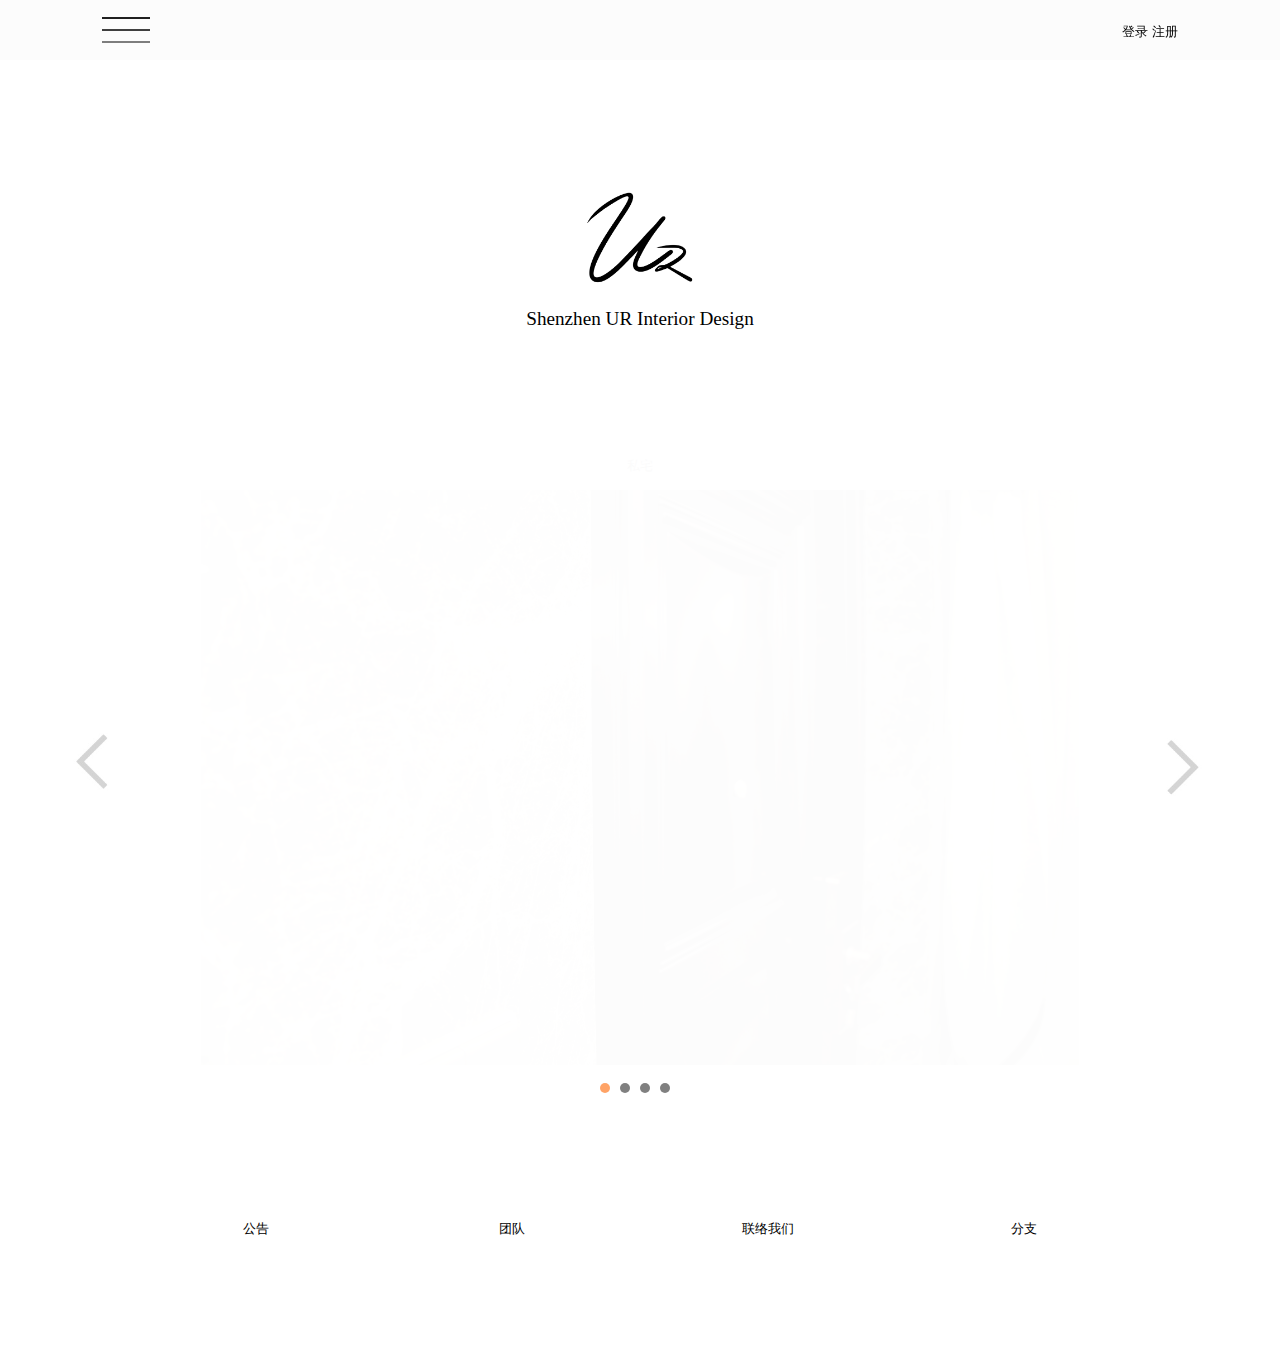
==== index.html @ 99766bed "." ====
<!DOCTYPE html>
<html>
<head>
	<title>UrDesign——Just For You!</title>
	<meta charset="utf-8">
	<meta name="description" content="深圳友仁设计">
	<meta name="keywords" content="urdesign">
    <meta name="viewport" content="width=device-width,initial-scale=1" />
	<!-- Site CSS -->
	<link rel="stylesheet" type="text/css" href="css/cIndex.css">
	<!-- Site js -->
	<script src="js/jsurdesign.js"></script>
</head>

<body>
    <nav>
        <a href="#">
            <canvas id="myCanvas" width="48px" height="48px">
        </canvas></a>
        <script tyep="text/javascript">
            var c=document.getElementById("myCanvas");
            var ctx=c.getContext("2d");
            ctx.moveTo(0,12); ctx.lineTo(48,12); ctx.stroke();
            ctx.moveTo(0,24); ctx.lineTo(48,24); ctx.stroke();
            ctx.moveTo(0,36); ctx.lineTo(48,36); ctx.stroke();
        </script>
        <span>
            <a href="views/signIn.html">登录</a>
            <a href="views/signUp.html">注册</a>
        </span>
        <div class="clear"></div>
    </nav>
    <div class="blank-div"></div>
    <div class="top-decoration" id="logo-ontop-div">
        <a href="index.html">
            <img class="top-decoration" id="logo-ontop" alt="Logo" src="images/logo-black.png" />
        </a>
    </div>
    <div class="top-text" id="top-text-div">
        <p class="top-text">Shenzhen UR Interior Design</p>
    </div>
    <div class="blank-div"></div>

    <div class="mid-max-div" id="mid-max-div">
        <div class="arrow-div" id="arrow-left-div">
            <img class="arrow" id="arrow-left" alt="arrow-left" 
            src="images/arrow-left.jpg" onclick="prePic()" 
            onmouseover="mouseOver()" onmouseout="mouseOut()" />
        </div>
        <div class="mid-container" id="mid-container">
            <p class="mid-text" id="mid-text">私宅/别墅</p>
            <div class="mid-pics-div" id="mid-pics-div"
                onmouseover="mouseOver()" onmouseout="mouseOut()">
                <!-- <img class="mid-pics" id="mid-pic" 
                    alt="私宅" src="images/1.私宅.jpg" /> -->
                <a href="views/exhibition.html">    
                <img class="mid-pics" id="mid-pic" 
                    alt="私宅" src="images/1.jpg" />
                </a>
                <img class="loadingPic" id="loadingPic"
                    alt="loading..." src="images/loading.gif"
                    style="display:none" />
            </div>
        </div>
        <div class="arrow-div" id="arrow-right-div">
            <img class="arrow" id="arrow-right" alt="arrow-right" 
            src="images/arrow-right.jpg" onclick="nextPic()"
            onmouseover="mouseOver()" onmouseout="mouseOut()" />
        </div>
        <div class="clear"></div>
    </div/>
    <!-- picIndex -->
    <ul class="focusBox">
        <li onclick="showPic(1)"></li>
        <li onclick="showPic(2)"></li>
        <li onclick="showPic(3)"></li>
        <li onclick="showPic(4)"></li>
        <div class="clear"></li>
    </ul>
    <div class="blank-div"></div>

    <!-- 起始弹出窗 -->
    <!-- <div class="note">
        <h1>Note: </h1>
        <p>网站还在开发中，功能不完整，仅供体验。</p>
        <canvas id="cancel" onclick="close();"></canvas>
        <script>
            var c=document.getElementById("cancel");
            var ctx=c.getContext("2d");
            ctx.beginPath();
            ctx.strokeStyle="black";
            ctx.moveTo(0,0); ctx.lineTo(60,60); ctx.stroke();
            ctx.moveTo(0,60); ctx.lineTo(60,0); ctx.stroke();
        </script>
    </div> -->

    <footer class="footer">
        <ul class="footer">
            <li><a href="views/announcement.html">公告</a></li>
            <li><a href="views/team.html">团队</a></li>
            <li><a href="views/contactUs.html">联络我们</a></li>
            <li><a href="views/branch.html">分支</a></li>
        </ul>
    </footer>
</body>
</head>
</html>
---- css/cIndex.css ----
body {
	margin:0; padding:0;
	width:100%; text-align:center;
    position:absolute;
	top:0;	left:0;
    font-size:100%;
    font-family:STXiHei,Tahoma;
}

/*
 * nav
 */
nav {
    width:100%;
    height:60px;
    position:fixed;
    background-color:rgba(251,251,251,0.8);
    z-index:80;
}
nav canvas {
    float:left;
    padding-left:8%;
    padding-top:6px;
}
nav span {
    float:right;
    padding-right:8%;
    padding-top:24px;
    font-size:0.8rem;
    /*不换行*/
    white-space:nowrap;
}
a {
    color:#000;
    text-decoration:none;
}

/*
 * top
 */
.top-decoration {
	margin:0 auto;
}
#logo-ontop-div {
	margin:0 auto;
	overflow:hidden;
}
#logo-ontop {
    width:20%;
    max-width:110px;
    margin-top:60px;
}
p.top-text {
	font-family:Tahoma;
	font-size:1.2em;
	font-weight:lighter;
}

.blank-div {
    margin-top:10%
}
/*
 * mid-max-div
 */
div.mid-max-div {
	width:100%;
	margin:0 auto;
	padding=0;
}
#mid-container {
	margin:0 auto;
	padding:0;
	width:70%;
/*	border:1px solid #000;	*/
	float:left;
}

div.arrow-div {
    width:15%;
	float:left; 
/*    height:625px; */
	padding:0; margin:0;
}
img.arrow {
	width:80%; 
    max-width:100px;
    height:auto; 
	padding:0;
/*    margin-top:262px; */
	opacity:0.3;
	transition:opacity 0.7s;
}
img.arrow:hover {opacity:0.9;}

@font-face {
	font-family:STXiHei;
	src:url('font/STXiHei.ttf') format('ttf');
	font-style:normal;
	font-weight:normal;
}
p.mid-text {
	text-align:center;
	padding:0;
    margin-top:0;
	margin-bottom:15px;
	font-size:0.8em;
	font-family:STXiHei;
}
/*
 * 中间图片切换
 */
#mid-pics-div {
	width:100%;
	margin:0 auto;
	padding:0;
	overflow:hidden;
    transition:width 0.3s;
}
#mid-pics-div:hover {overflow:visible;}
.mid-pics {
	width:98%;
	height:auto;
	margin:0 auto;
	display:block;
    z-index:-1;
    transition:width 0.3s;
}
.mid-pics:hover {
    width:100%;
    z-index:99;
}
.loadingPic {
    width:80px; height:80px;
    margin:0 auto;
}
@media screen and (max-width:650px) {
    #mid-container {width:100%;}
    #mid-pics-div {width:100%;}
    .mid-pics {width:100%};
.mid-pics:hover {}
#mid-pics-div:hover {}
    .arrow-div {position:absolute;}
    #arrow-left-div {left:0; z-index:3;}
    #arrow-right-div {right:0;}
}
/*
 * focusBox
 */
ul.focusBox {
    list-style:none;
    margin:0 auto;
    margin-top:18px;
    padding:0;
    width:80px;
}
ul.focusBox li {
    float:left;
    border-radius:10px;
    width:10px;
    height:10px;
    margin-right:10px;
    background-color:grey;
    cursor:pointer;
    z-index:0;
}
ul.focusBox li.cur {
    background-color:#f60;
    opacity:0.6;
    filter:alpha(opacity=60);
    z-index:0;
}

/*
 * 弹出窗
 */
div.note {
    text-align:left;
    padding-left:2%;
    width:40%;
    position:fixed;
    top:30%; left:30%;
    background-color:white;
    z-index:50;
}
/*
#cancel {
    position:absolute;
    right:2%;    top:2%;
    width:60px; height:60px;
    z-index:999;
}
*/

/*
 * footer
 */
footer {
	width:100%;
	height:150px;
/*	background-color:#E0E3DA; */
}
ul.footer {
	padding:0;
	padding-bottom:50px;
	margin:0 auto;
    width:80%;
}
ul.footer li {
	list-style:none;
	float:left;
	width:25%;
	font-size:0.8em;
}

.clear {clear:both;}
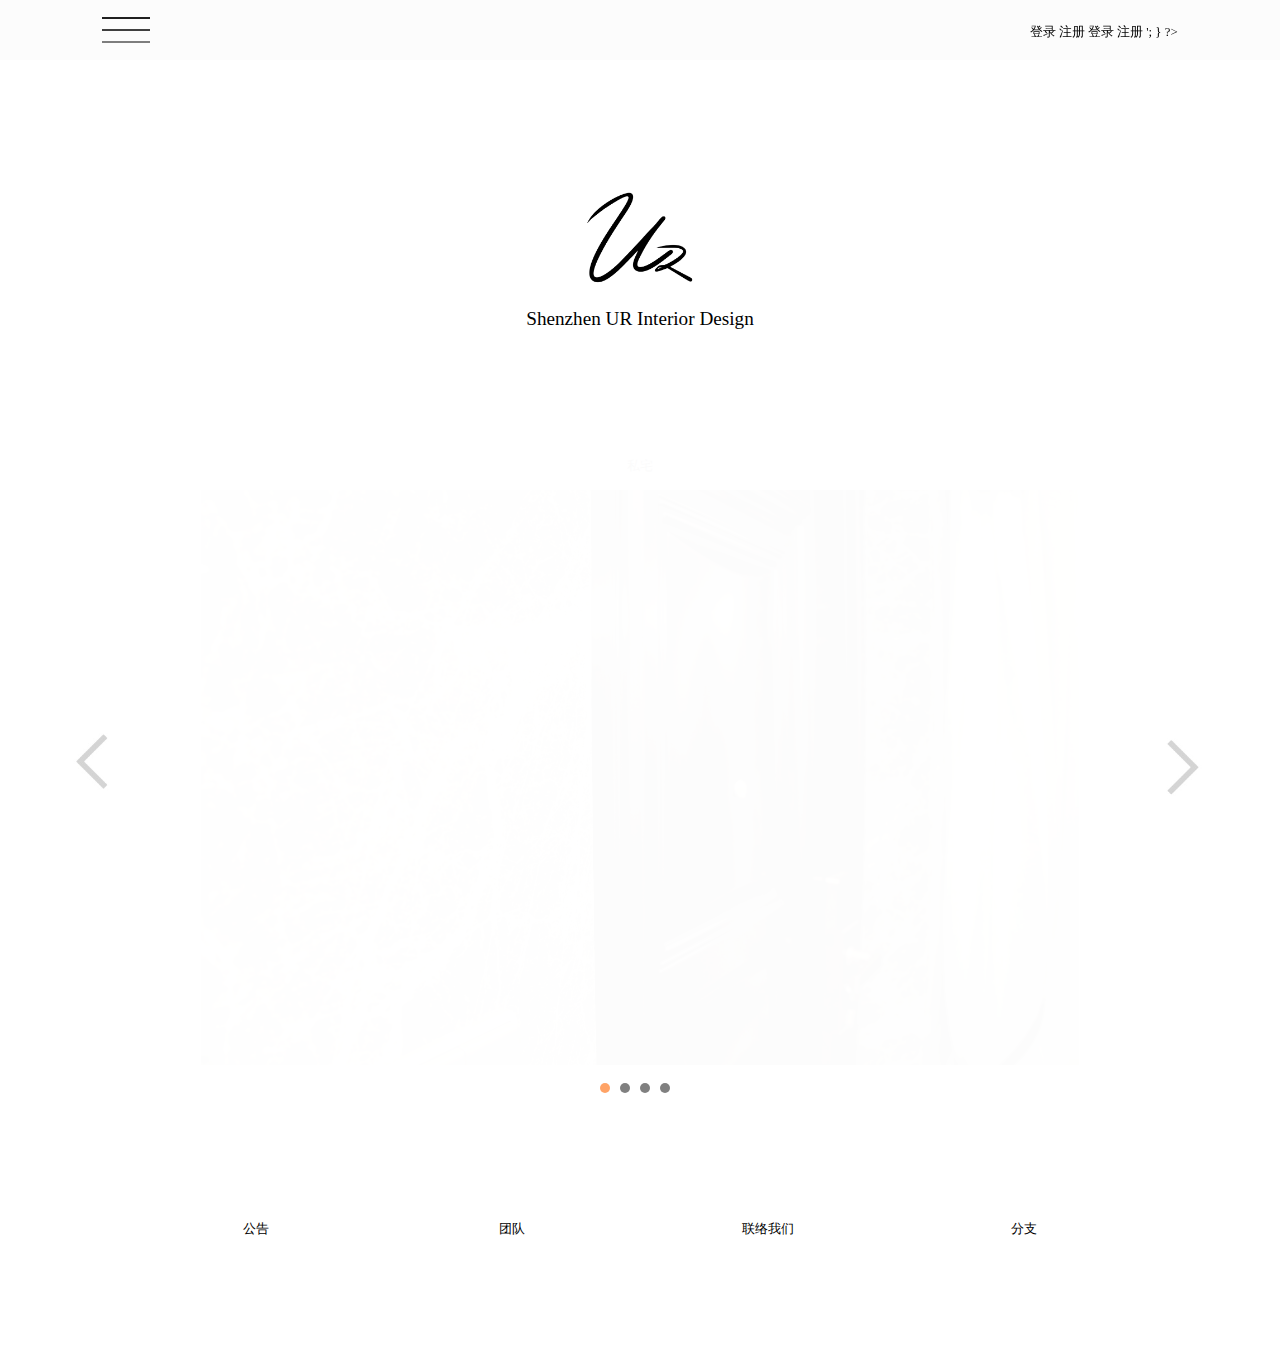
==== commit 8f9437c0: "php session second try" ====
--- a/index.html
+++ b/index.html
@@ -27,6 +27,20 @@
         <span>
             <a href="views/signIn.html">登录</a>
             <a href="views/signUp.html">注册</a>
+            <?php
+            if(isset($_SESSION) {
+                // 已登录
+                echo '
+                    $_SESSION["username"];
+                ';
+            }else {
+                // 未登录
+                echo '
+                    <a href="views/signIn.html">登录</a>
+                    <a href="views/signUp.html">注册</a>
+                ';
+            }
+            ?>
         </span>
         <div class="clear"></div>
     </nav>
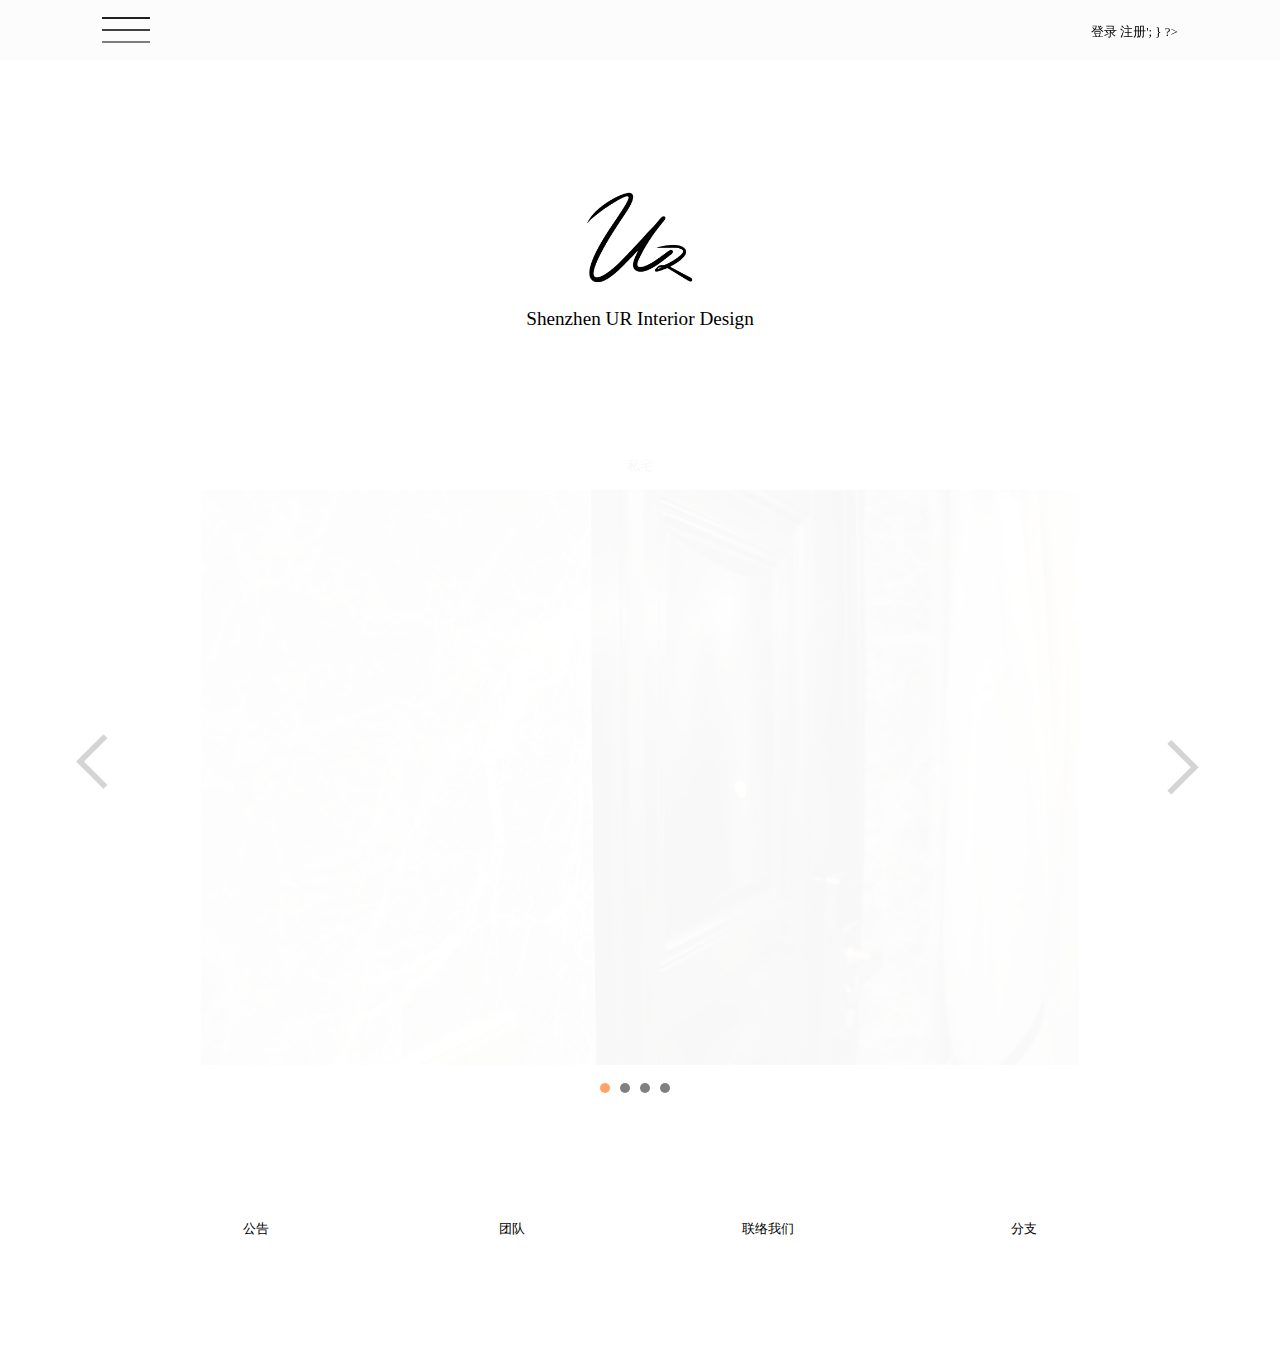
==== commit c1af7036: "登录session获取成功“" ====
--- a/index.html
+++ b/index.html
@@ -25,20 +25,15 @@
             ctx.moveTo(0,36); ctx.lineTo(48,36); ctx.stroke();
         </script>
         <span>
-            <a href="views/signIn.html">登录</a>
-            <a href="views/signUp.html">注册</a>
             <?php
-            if(isset($_SESSION) {
+            session_start();
+            if(isset($_SESSION['username'])) {
                 // 已登录
-                echo '
-                    $_SESSION["username"];
-                ';
+                $username=$_SESSION['username'];
+                echo "Hello, "."$username"." !";
             }else {
                 // 未登录
-                echo '
-                    <a href="views/signIn.html">登录</a>
-                    <a href="views/signUp.html">注册</a>
-                ';
+                echo '<a href="views/signIn.html">登录</a> <a href="views/signUp.html">注册</a>';
             }
             ?>
         </span>
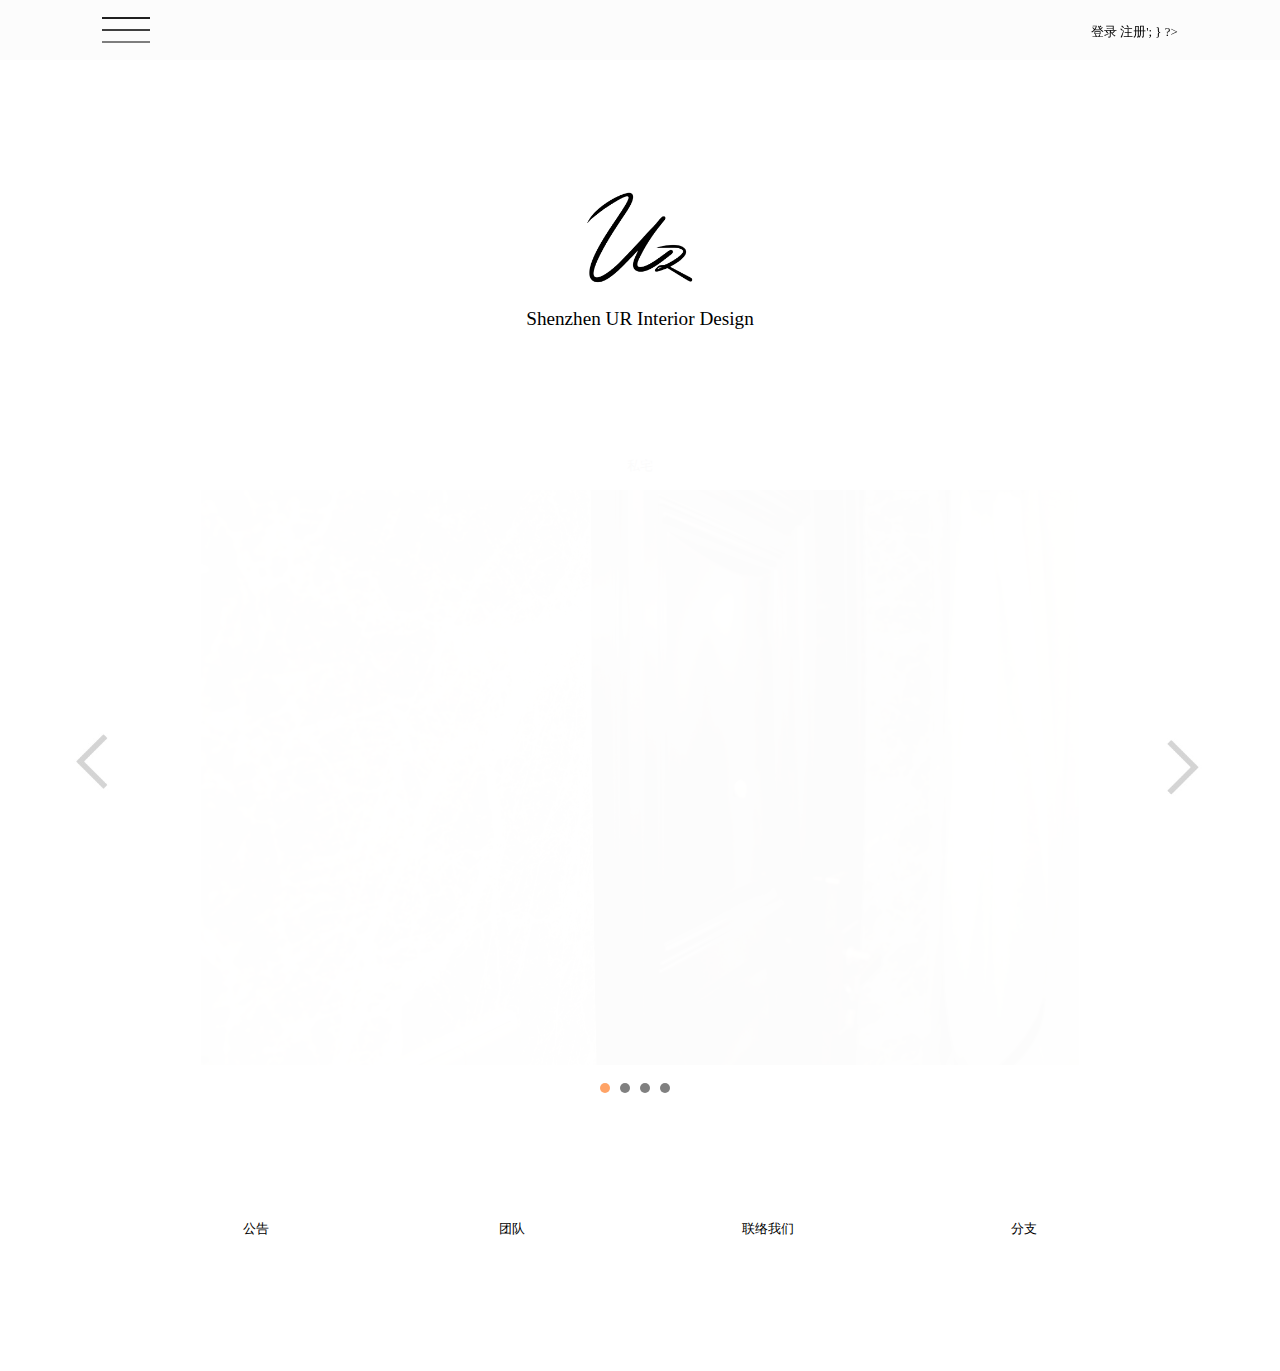
==== commit 539af72b: "退出按钮" ====
--- a/index.html
+++ b/index.html
@@ -14,17 +14,16 @@
 
 <body>
     <nav>
-        <a href="#">
-            <canvas id="myCanvas" width="48px" height="48px">
-        </canvas></a>
-        <script tyep="text/javascript">
-            var c=document.getElementById("myCanvas");
-            var ctx=c.getContext("2d");
-            ctx.moveTo(0,12); ctx.lineTo(48,12); ctx.stroke();
-            ctx.moveTo(0,24); ctx.lineTo(48,24); ctx.stroke();
-            ctx.moveTo(0,36); ctx.lineTo(48,36); ctx.stroke();
-        </script>
-        <span>
+        <div class="sCanvas" id="sCanvas">
+            <canvas id="myCanvas" width="48px" height="48px" 
+                onmouseover="displayUl();">
+            </canvas>
+            <ul id="downUl" onmouseout="hideUl()">
+                <li onclick="signOut();">退出</li>
+            </ul>
+            <div class="clear"></div>
+        </div>
+        <span class="sRight">
             <?php
             session_start();
             if(isset($_SESSION['username'])) {
@@ -88,21 +87,6 @@
     </ul>
     <div class="blank-div"></div>
 
-    <!-- 起始弹出窗 -->
-    <!-- <div class="note">
-        <h1>Note: </h1>
-        <p>网站还在开发中，功能不完整，仅供体验。</p>
-        <canvas id="cancel" onclick="close();"></canvas>
-        <script>
-            var c=document.getElementById("cancel");
-            var ctx=c.getContext("2d");
-            ctx.beginPath();
-            ctx.strokeStyle="black";
-            ctx.moveTo(0,0); ctx.lineTo(60,60); ctx.stroke();
-            ctx.moveTo(0,60); ctx.lineTo(60,0); ctx.stroke();
-        </script>
-    </div> -->
-
     <footer class="footer">
         <ul class="footer">
             <li><a href="views/announcement.html">公告</a></li>
--- a/css/cIndex.css
+++ b/css/cIndex.css
@@ -19,13 +19,34 @@
 }
 nav canvas {
     float:left;
-    padding-left:8%;
-    padding-top:6px;
-}
-nav span {
-    float:right;
-    padding-right:8%;
-    padding-top:24px;
+    margin-left:8%;
+    margin-top:6px;
+    cursor:pointer;
+}
+div.sCanvas ul {
+    position:absolute;
+    background-color:rgba(251,251,251,0.8);
+    margin-left:8%; margin-top:60px;
+    padding:0;
+    display:none;
+    opacity:0.5; transition:opacity 0.7s;
+    width:100%;
+    }
+div.sCanvas ul:hover {opacity:1;}
+div.sCanvas ul li {
+    list-style:none;
+    width:48px;
+    clear:both;
+    text-align:center;
+    cursor:pointer;
+}
+nav span.sRight {
+    /* float:right; */
+    position:absolute;
+    right:8%;
+    top:24px;
+    /* padding-right:8%; */
+    /* padding-top:24px; */
     font-size:0.8rem;
     /*不换行*/
     white-space:nowrap;
